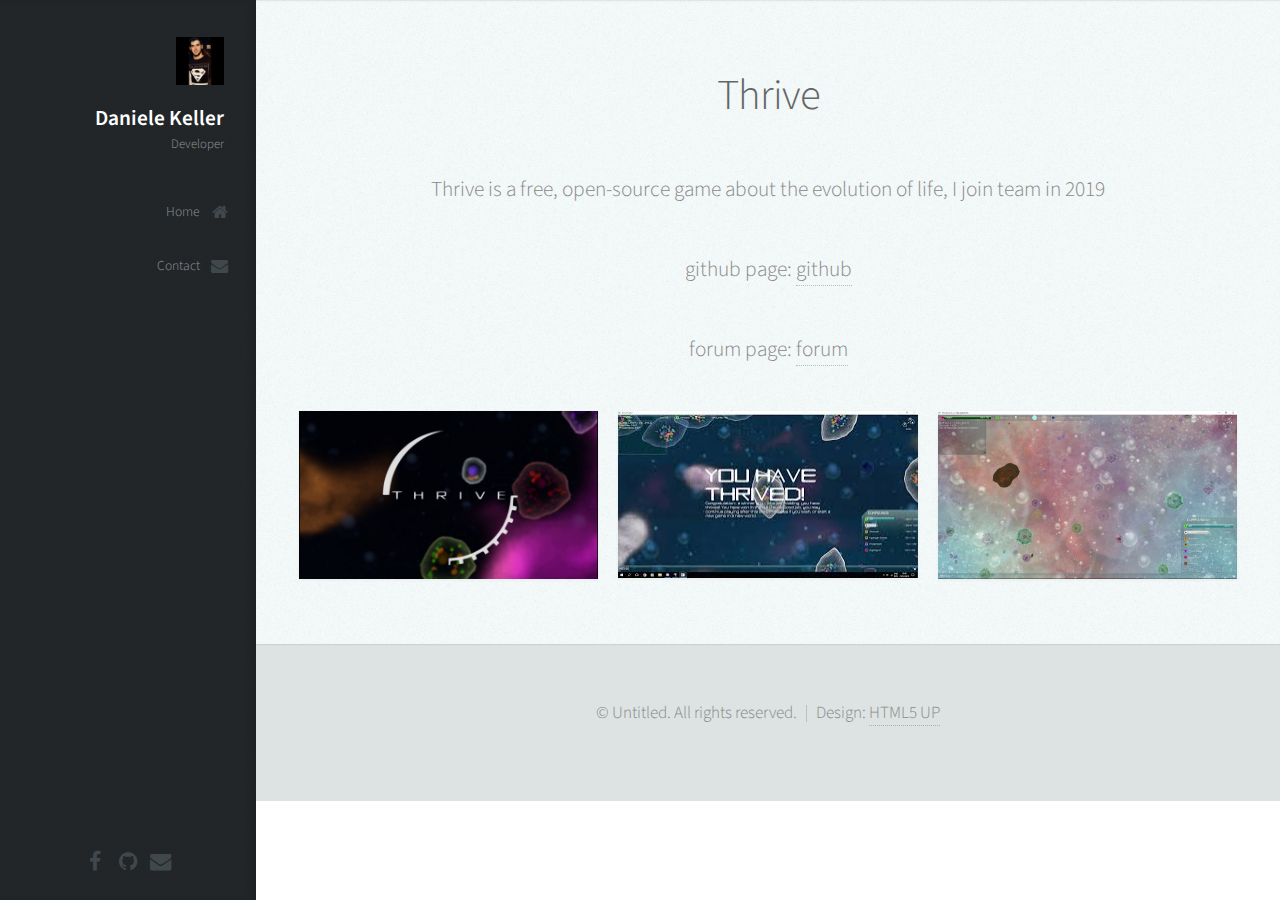
==== thrive.html @ c4f32eb5 "all site" ====
<!DOCTYPE HTML>
<!--
	Prologue by HTML5 UP
	html5up.net | @n33co
	Free for personal and commercial use under the CCA 3.0 license (html5up.net/license)
-->
<html>
	<head>
		<title>Thrive Porject</title>
		<meta http-equiv="content-type" content="text/html; charset=utf-8" />
		<meta name="description" content="" />
		<meta name="keywords" content="" />
		<!--[if lte IE 8]><script src="css/ie/html5shiv.js"></script><![endif]-->
		<script src="js/jquery.min.js"></script>
		<script src="js/jquery.scrolly.min.js"></script>
		<script src="js/jquery.scrollzer.min.js"></script>
		<script src="js/skel.min.js"></script>
		<script src="js/skel-layers.min.js"></script>
		<script src="js/init.js"></script>
		<noscript>
			<link rel="stylesheet" href="css/skel.css" />
			<link rel="stylesheet" href="css/style.css" />
			<link rel="stylesheet" href="css/style-wide.css" />
		</noscript>
		<!--[if lte IE 9]><link rel="stylesheet" href="css/ie/v9.css" /><![endif]-->
		<!--[if lte IE 8]><link rel="stylesheet" href="css/ie/v8.css" /><![endif]-->
	</head>
	<body>

		<!-- Header -->
			<div id="header" class="skel-layers-fixed">

				<div class="top">

					<!-- Logo -->
						<div id="logo">
							<span class="image avatar48"><img src="images/avatar.jpg" alt="" /></span>
							<h1 id="title">Daniele Keller</h1>
							<p>Developer</p>
						</div>

					<!-- Nav -->
						<nav id="nav">
							<!--
							
								Prologue's nav expects links in one of two formats:
								
								1. Hash link (scrolls to a different section within the page)
								
								   <li><a href="#foobar" id="foobar-link" class="icon fa-whatever-icon-you-want skel-layers-ignoreHref"><span class="label">Foobar</span></a></li>

								2. Standard link (sends the user to another page/site)

								   <li><a href="http://foobar.tld" id="foobar-link" class="icon fa-whatever-icon-you-want"><span class="label">Foobar</span></a></li>
							
							-->
							<ul>
								<li><a href="index.html" id="top-link" class="skel-layers-ignoreHref"><span class="icon fa-home">Home</span></a></li>
								<li><a href="index.html#contact" id="contact-link" class="skel-layers-ignoreHref"><span class="icon fa-envelope">Contact</span></a></li>
							</ul>
						</nav>
						
				</div>
				
				<div class="bottom">

					<!-- Social Icons -->
						<ul class="icons">
							<li><a href="#" class="icon fa-facebook"><span class="label">Facebook</span></a></li>
							<li><a href="#" class="icon fa-github"><span class="label">Github</span></a></li>
							<li><a href="#" class="icon fa-envelope"><span class="label">Email</span></a></li>
						</ul>
				
				</div>
			
			</div>

		<!-- Main -->
			<div id="main">
					
				<!-- Portfolio -->
					<section id="portfolio" class="two">
						<div class="container">
					
							<header>
								<h2>Thrive</h2>
							</header>
							
							<p>Thrive is a free, open-source game about the evolution of life, I join team in 2019</p>
							<p>github page:  <a href="https://github.com/Revolutionary-Games">github </a></p>
							<p>forum page:  <a href="https://community.revolutionarygamesstudio.com/">forum </a></p>
						
							<div class="row">
								<div class="4u">
									<article class="item">
									    <img src="images/thrive2.jpg" class="image fit" />
									</article>
								</div>
								<div class="4u">
									<article class="item">
										<img src="images/thrive3.jpg" class="image fit" />
									</article>
								</div>
								<div class="4u">
									<article class="item">
										<img src="images/thrive5.png" class="image fit" />
									</article>
								</div>
							</div>

						</div>
					</section>
			</div>

		<!-- Footer -->
			<div id="footer">
				
				<!-- Copyright -->
					<ul class="copyright">
						<li>&copy; Untitled. All rights reserved.</li><li>Design: <a href="http://html5up.net">HTML5 UP</a></li>
					</ul>
				
			</div>

	</body>
</html>
---- css/skel.css ----
/* Resets (http://meyerweb.com/eric/tools/css/reset/ | v2.0 | 20110126 | License: none (public domain)) */

	html,body,div,span,applet,object,iframe,h1,h2,h3,h4,h5,h6,p,blockquote,pre,a,abbr,acronym,address,big,cite,code,del,dfn,em,img,ins,kbd,q,s,samp,small,strike,strong,sub,sup,tt,var,b,u,i,center,dl,dt,dd,ol,ul,li,fieldset,form,label,legend,table,caption,tbody,tfoot,thead,tr,th,td,article,aside,canvas,details,embed,figure,figcaption,footer,header,hgroup,menu,nav,output,ruby,section,summary,time,mark,audio,video{margin:0;padding:0;border:0;font-size:100%;font:inherit;vertical-align:baseline;}article,aside,details,figcaption,figure,footer,header,hgroup,menu,nav,section{display:block;}body{line-height:1;}ol,ul{list-style:none;}blockquote,q{quotes:none;}blockquote:before,blockquote:after,q:before,q:after{content:'';content:none;}table{border-collapse:collapse;border-spacing:0;}body{-webkit-text-size-adjust:none}

/* Box Model */

	*, *:before, *:after {
		-moz-box-sizing: border-box;
		-webkit-box-sizing: border-box;
		box-sizing: border-box;
	}

/* Container */

	.container {
		margin-left: auto;
		margin-right: auto;

		/* width: (containers) */
		width: 1200px;
	}

	/* Modifiers */

		/* 125% */
			.container.\31 25\25 {
				width: 100%;

				/* max-width: (containers * 1.25) */
				max-width: 1500px;

				/* min-width: (containers) */
				min-width: 1200px;
			}

		/* 75% */
			.container.\37 5\25 {

				/* width: (containers * 0.75) */
				width: 900px;

			}

		/* 50% */
			.container.\35 0\25 {

				/* width: (containers * 0.50) */
				width: 600px;

			}

		/* 25% */
			.container.\32 5\25 {

				/* width: (containers * 0.25) */
				width: 300px;

			}

/* Grid */

	.row {
		border-bottom: solid 1px transparent;
	}

	.row > * {
		float: left;
	}

	.row:after, .row:before {
		content: '';
		display: block;
		clear: both;
		height: 0;
	}

	.row.uniform > * > :first-child {
		margin-top: 0;
	}

	.row.uniform > * > :last-child {
		margin-bottom: 0;
	}

	/* Gutters */

		/* Normal */

			.row > * {
				/* padding: (gutters.horizontal) 0 0 (gutters.vertical) */
				padding: 40px 0 0 40px;
			}

			.row {
				/* margin: -(gutters.horizontal) 0 -1px -(gutters.vertical) */
				margin: -40px 0 -1px -40px;
			}

			.row.uniform > * {
				/* padding: (gutters.vertical) 0 0 (gutters.vertical) */
				padding: 40px 0 0 40px;
			}

			.row.uniform {
				/* margin: -(gutters.vertical) 0 -1px -(gutters.vertical) */
				margin: -40px 0 -1px -40px;
			}

		/* 200% */

			.row.\32 00\25 > * {
				/* padding: (gutters.horizontal) 0 0 (gutters.vertical) */
				padding: 80px 0 0 80px;
			}

			.row.\32 00\25 {
				/* margin: -(gutters.horizontal) 0 -1px -(gutters.vertical) */
				margin: -80px 0 -1px -80px;
			}

			.row.uniform.\32 00\25 > * {
				/* padding: (gutters.vertical) 0 0 (gutters.vertical) */
				padding: 80px 0 0 80px;
			}

			.row.uniform.\32 00\25 {
				/* margin: -(gutters.vertical) 0 -1px -(gutters.vertical) */
				margin: -80px 0 -1px -80px;
			}

		/* 150% */

			.row.\31 50\25 > * {
				/* padding: (gutters.horizontal) 0 0 (gutters.vertical) */
				padding: 60px 0 0 60px;
			}

			.row.\31 50\25 {
				/* margin: -(gutters.horizontal) 0 -1px -(gutters.vertical) */
				margin: -60px 0 -1px -60px;
			}

			.row.uniform.\31 50\25 > * {
				/* padding: (gutters.vertical) 0 0 (gutters.vertical) */
				padding: 60px 0 0 60px;
			}

			.row.uniform.\31 50\25 {
				/* margin: -(gutters.vertical) 0 -1px -(gutters.vertical) */
				margin: -60px 0 -1px -60px;
			}

		/* 50% */

			.row.\35 0\25 > * {
				/* padding: (gutters.horizontal) 0 0 (gutters.vertical) */
				padding: 20px 0 0 20px;
			}

			.row.\35 0\25 {
				/* margin: -(gutters.horizontal) 0 -1px -(gutters.vertical) */
				margin: -20px 0 -1px -20px;
			}

			.row.uniform.\35 0\25 > * {
				/* padding: (gutters.vertical) 0 0 (gutters.vertical) */
				padding: 20px 0 0 20px;
			}

			.row.uniform.\35 0\25 {
				/* margin: -(gutters.vertical) 0 -1px -(gutters.vertical) */
				margin: -20px 0 -1px -20px;
			}

		/* 25% */

			.row.\32 5\25 > * {
				/* padding: (gutters.horizontal) 0 0 (gutters.vertical) */
				padding: 10px 0 0 10px;
			}

			.row.\32 5\25 {
				/* margin: -(gutters.horizontal) 0 -1px -(gutters.vertical) */
				margin: -10px 0 -1px -10px;
			}

			.row.uniform.\32 5\25 > * {
				/* padding: (gutters.vertical) 0 0 (gutters.vertical) */
				padding: 10px 0 0 10px;
			}

			.row.uniform.\32 5\25 {
				/* margin: -(gutters.vertical) 0 -1px -(gutters.vertical) */
				margin: -10px 0 -1px -10px;
			}

		/* 0% */

			.row.\30 \25 > * {
				padding: 0;
			}

			.row.\30 \25 {
				margin: 0 0 -1px 0;
			}

	/* Cells */

		.\31 2u, .\31 2u\24 { width: 100%; clear: none; margin-left: 0; }
		.\31 1u, .\31 1u\24 { width: 91.6666666667%; clear: none; margin-left: 0; }
		.\31 0u, .\31 0u\24 { width: 83.3333333333%; clear: none; margin-left: 0; }
		.\39 u, .\39 u\24 { width: 75%; clear: none; margin-left: 0; }
		.\38 u, .\38 u\24 { width: 66.6666666667%; clear: none; margin-left: 0; }
		.\37 u, .\37 u\24 { width: 58.3333333333%; clear: none; margin-left: 0; }
		.\36 u, .\36 u\24 { width: 50%; clear: none; margin-left: 0; }
		.\35 u, .\35 u\24 { width: 41.6666666667%; clear: none; margin-left: 0; }
		.\34 u, .\34 u\24 { width: 33.3333333333%; clear: none; margin-left: 0; }
		.\33 u, .\33 u\24 { width: 25%; clear: none; margin-left: 0; }
		.\32 u, .\32 u\24 { width: 16.6666666667%; clear: none; margin-left: 0; }
		.\31 u, .\31 u\24 { width: 8.3333333333%; clear: none; margin-left: 0; }

		.\31 2u\24 + *,
		.\31 1u\24 + *,
		.\31 0u\24 + *,
		.\39 u\24 + *,
		.\38 u\24 + *,
		.\37 u\24 + *,
		.\36 u\24 + *,
		.\35 u\24 + *,
		.\34 u\24 + *,
		.\33 u\24 + *,
		.\32 u\24 + *,
		.\31 u\24 + * {
			clear: left;
		}

		.\-11u { margin-left: 91.6666666667% }
		.\-10u { margin-left: 83.3333333333% }
		.\-9u { margin-left: 75% }
		.\-8u { margin-left: 66.6666666667% }
		.\-7u { margin-left: 58.3333333333% }
		.\-6u { margin-left: 50% }
		.\-5u { margin-left: 41.6666666667% }
		.\-4u { margin-left: 33.3333333333% }
		.\-3u { margin-left: 25% }
		.\-2u { margin-left: 16.6666666667% }
		.\-1u { margin-left: 8.3333333333% }
---- css/style.css ----
@charset 'UTF-8';
@import url("font-awesome.min.css");
@import url("http://fonts.googleapis.com/css?family=Source+Sans+Pro:300,300italic,400,600");

/*
	Prologue by HTML5 UP
	html5up.net | @n33co
	Free for personal and commercial use under the CCA 3.0 license (html5up.net/license)
*/

/*********************************************************************************/
/* Basic                                                                         */
/*********************************************************************************/

	body
	{
		background: #fff;
	}

		body.is-loading *
		{
			-moz-transition: none !important;
			-webkit-transition: none !important;
			-o-transition: none !important;
			-ms-transition: none !important;
			transition: none !important;
			-moz-animation: none !important;
			-webkit-animation: none !important;
			-o-animation: none !important;
			-ms-animation: none !important;
			animation: none !important;
		}

	body,input,textarea,select
	{
		font-family: 'Source Sans Pro', sans-serif;
		font-size: 19pt;
		font-weight: 300;
		line-height: 1.75em;
		color: #888;
	}

	h1,h2,h3,h4,h5,h6
	{
		font-weight: 300;
		color: #666;
		line-height: 1.5em;
	}
	
		h1 a, h2 a, h3 a, h4 a, h5 a, h6 a
		{
			color: inherit;
			text-decoration: none;
		}

		h1 strong, h2 strong, h3 strong, h4 strong, h5 strong, h6 strong
		{
			color: #333;
		}
		
		h2
		{
			font-size: 2em;
			letter-spacing: -1px;
		}
		
			h2.alt
			{
				color: #888;
			}
			
			h2.alt strong
			{
				color: #666;
			}

		h3
		{
			font-size: 1.5em;
		}

	header
	{
		margin: 0 0 2em 0;
	}

		header > p
		{
			margin: 1em 0 0 0;
		}

	footer
	{
		margin: 2em 0 0 0;
	}

	strong, b
	{
		font-weight: 300;
		color: #666;
	}
	
	em, i
	{
		font-style: italic;
	}

	a
	{
		text-decoration: none;
		color: inherit;
		border-bottom: dotted 1px rgba(128,128,128,0.5);
		-moz-transition: color 0.35s ease-in-out, border-bottom-color 0.35s ease-in-out;
		-webkit-transition: color 0.35s ease-in-out, border-bottom-color 0.35s ease-in-out;
		-o-transition: color 0.35s ease-in-out, border-bottom-color 0.35s ease-in-out;
		-ms-transition: color 0.35s ease-in-out, border-bottom-color 0.35s ease-in-out;
		transition: color 0.35s ease-in-out, border-bottom-color 0.35s ease-in-out;
		outline: 0;
	}

		a:hover
		{
			color: #E27689;
			border-bottom-color: rgba(255,255,255,0);
		}
		li:hover{
			background-color: rgba(255,255,255,0)
		}

	sub
	{
		position: relative;
		top: 0.5em;
		font-size: 0.8em;
	}
	
	sup
	{
		position: relative;
		top: -0.5em;
		font-size: 0.8em;
	}
	
	hr
	{
		border: 0;
		border-top: solid 1px #ddd;
	}
	
	blockquote
	{
		border-left: solid 0.5em #ddd;
		padding: 1em 0 1em 2em;
		font-style: italic;
	}
	
	p, ul, ol, dl, table
	{
		margin-bottom: 2em;
	}

	a::hover {
		background-color: red;
	}

	br.clear
	{
		clear: both;
	}

	/* Sections/Article */
	
		section,
		article
		{
			margin-bottom: 3em;
		}
		
			section > :last-child,
			article > :last-child,
			section > .container > :last-child,
			article > .container > :last-child
			{
				margin-bottom: 0;
			}

			section:last-child,
			article:last-child
			{
				margin-bottom: 0;
			}

			.row > section,
			.row > article
			{
				margin-bottom: 0;
			}

	/* Image */

		.image
		{
			display: inline-block;
			border: 0;
		}
		
			.image img
			{
				display: block;
				width: 100%;
			}
			
			.image.avatar48
			{
				width: 48px;
				height: 48px;
				background: #f00;
			}
			
				.image.avatar48 img
				{
					width: 48px;
					height: 48px;
				}

			.image.fit
			{
				display: block;
				width: 100%;
			}
			
			.image.featured
			{
				display: block;
				vertical-align: center;
				width: 60%;
				margin: 0 0 2em 0;
				margin-left: 20%;
			}
			
			.image.left
			{
				float: left;
				margin: 0 2em 2em 0;
			}
			
			.image.centered
			{
				display: block;
				margin: 0 0 2em 0;
			}

				.image.centered img
				{
					margin: 0 auto;
					width: auto;
				}

	/* List */

		ul
		{
		}

			ul.default
			{
				list-style: disc;
				padding-left: 1em;
			}
			
				ul.default li
				{
					padding-left: 0.5em;
				}		

			ul.icons
			{
				cursor: default;
			}	
			
				ul.icons li
				{
					display: inline-block;
				}
				
					ul.icons a
					{
						display: inline-block;
						width: 2em;
						height: 2em;
						line-height: 2em;
						text-align: center;
						border: 0;
					}

		ol
		{
		}
		
			ol.default
			{
				list-style: decimal;
				padding-left: 1.25em;
			}

				ol.default li
				{
					padding-left: 0.25em;
				}

	/* Form */

		form
		{
		}
		
			form label
			{
				display: block;
				text-align: left;
				margin-bottom: 0.5em;
			}
		
			form input[type="text"],
			form input[type="email"],
			form input[type="password"],
			form select,
			form textarea
			{
				position: relative;
				-webkit-appearance: none;
				display: block;
				border: 0;
				outline: 0;
				background: #fff;
				background: rgba(255,255,255,0.75);
				width: 100%;
				border-radius: 0.35em;
				padding: 0.75em 1em 0.75em 1em;
				box-shadow: inset 0 0.1em 0.1em 0 rgba(0,0,0,0.05);
				border: solid 1px rgba(0,0,0,0.15);
				-moz-transition: all 0.35s ease-in-out;
				-webkit-transition: all 0.35s ease-in-out;
				-o-transition: all 0.35s ease-in-out;
				-ms-transition: all 0.35s ease-in-out;
				transition: all 0.35s ease-in-out;
			}

				form input[type="text"],
				form input[type="email"],
				form input[type="password"],
				form select
				{
					line-height: 1.25em;
				}

				form input[type="text"]:focus,
				form input[type="email"]:focus,
				form input[type="password"]:focus,
				form select:focus,
				form textarea:focus
				{
					box-shadow: 0 0 2px 1px #8ebebc;
					background: #fff;
				}
				
				form textarea
				{
					min-height: 14em;
				}

				form .formerize-placeholder
				{
					color: #555 !important;
				}

				form ::-webkit-input-placeholder
				{
					color: #555 !important;
				}

				form :-moz-placeholder
				{
					color: #555 !important;
				}

				form ::-moz-placeholder
				{
					color: #555 !important;
				}

				form :-ms-input-placeholder
				{
					color: #555 !important;
				}

				form ::-moz-focus-inner
				{
					border: 0;
				}
			
	/* Table */
	
		table
		{
			width: 100%;
		}
		
			table.default
			{
				width: 100%;
				text-align: left;
			}
			
				table.default tbody tr:nth-child(2n+2)
				{
					background: #f4f4f4;
				}
				
				table.default td
				{
					padding: 0.5em 1em 0.5em 1em;
				}
				
				table.default th
				{
					text-align: left;
					padding: 0.5em 1em 0.5em 1em;
					color: #fff;
					background: #222729 url('images/overlay.png');
				}
			
				table.default thead
				{
					background: #444;
					color: #fff;
				}
				
				table.default tfoot
				{
					background: #eee;
				}
				
				table.default tbody
				{
				}

	/* Button */
		
		input[type="button"],
		input[type="submit"],
		input[type="reset"],
		.button
		{
			position: relative;
			display: inline-block;
			border-radius: 0.35em;
			color: #fff !important;
			text-decoration: none;
			padding: 0.75em 2.5em 0.75em 2.5em;
			background-color: #8ebebc;
			border: 0;
			cursor: pointer;
			background-image: -moz-linear-gradient(top, rgba(0,0,0,0), rgba(0,0,0,0.15)), url('images/overlay.png');
			background-image: -webkit-linear-gradient(top, rgba(0,0,0,0), rgba(0,0,0,0.15)), url('images/overlay.png');
			background-image: -o-linear-gradient(top, rgba(0,0,0,0), rgba(0,0,0,0.15)), url('images/overlay.png');
			background-image: -ms-linear-gradient(top, rgba(0,0,0,0), rgba(0,0,0,0.15)), url('images/overlay.png');
			background-image: linear-gradient(top, rgba(0,0,0,0), rgba(0,0,0,0.15)), url('images/overlay.png');			
			-moz-transition: background-color 0.35s ease-in-out;
			-webkit-transition: background-color 0.35s ease-in-out;
			-o-transition: background-color 0.35s ease-in-out;
			-ms-transition: background-color 0.35s ease-in-out;
			transition: background-color 0.35s ease-in-out;
		}

			input[type="button"]:hover,
			input[type="submit"]:hover,
			input[type="reset"]:hover,
			.button:hover
			{
				background-color: #9ececc;
			}
			
			input[type="button"]:active,
			input[type="submit"]:active,
			input[type="reset"]:active,
			.button:active
			{
				background-color: #7eaeac;
			}
		
	/* Item */
	
		.item
		{
			box-shadow: 0 0.05em 0.15em 0 rgba(0,0,0,0.05);
			margin-bottom: 40px;
		}
		
			.item header
			{
				background: #fff;
				margin: 0;
				padding: 1em 0 1em 0;
				font-size: 0.8em;
			}

				.item header h3
				{
					font-size: 1em;
				}

/*********************************************************************************/
/* Icons                                                                         */
/*********************************************************************************/

	.icon {
		text-decoration: none;
	}

		.icon:before {
			display: inline-block;
			font-family: FontAwesome;
			font-size: 1.25em;
			text-decoration: none;
			font-style: normal;
			font-weight: normal;
			line-height: 1;
			-webkit-font-smoothing:antialiased;
			-moz-osx-font-smoothing:grayscale;
		}
		
		.icon > .label {
			display: none;
		}

/*********************************************************************************/
/* Header                                                                        */
/*********************************************************************************/
	
	#header
	{
		position: fixed;
		top: 0;
		left: 0;
		width: 375px;
		height: 100%;
		color: #fff;
		background: #222629 url('images/overlay.png');
		box-shadow: inset -0.25em 0 0.25em 0 rgba(0,0,0,0.1);
		text-align: right;
	}
	
		#header .top
		{
			position: absolute;
			left: 0;
			top: 0;
			width: 100%;
		}
	
		#header .bottom
		{
			position: absolute;
			left: 0;
			bottom: 0;
			width: 100%;
		}

		#header .icons
		{
			font-size: 0.8em;
			margin: 0 0 1em 0;
			text-align: center;
		}
		
			#header .icons a
			{
				color: #41484c;
				-moz-transition: color 0.35s ease-in-out;
				-webkit-transition: color 0.35s ease-in-out;
				-o-transition: color 0.35s ease-in-out;
				-ms-transition: color 0.35s ease-in-out;
				transition: color 0.35s ease-in-out;
			}
			
				#header .icons a:hover
				{
					color: #fff;
				}

	#logo
	{
		position: relative;
		margin: 1.75em 1.5em 1.5em 1.5em;
		min-height: 48px;
		cursor: default;
	}
	
		#logo h1
		{
			position: relative;
			color: #fff;
			font-weight: 600;
			font-size: 1em;
			line-height: 1em;
		}
	
		#logo p
		{
			position: relative;
			display: block;
			font-size: 0.6em;
			color: rgba(255,255,255,0.5);
			line-height: 1.25em;
			margin: 0.5em 0 0 0;
		}
		
		#logo .image
		{
			position: absolute;
			left: 0;
			top: 0;
		}
	
	#nav
	{
	}
	
		#nav ul
		{
		}
		
			#nav ul li
			{
			}
			
				#nav ul li a
				{
					display: block;
					padding: 0.5em 1.5em 0.5em 1.5em;
					color: rgba(255,255,255,0.5);
					text-decoration: none;
					outline: 0;
					border: 0;
					-moz-transition: none;
					-webkit-transition: none;
					-o-transition: none;
					-ms-transition: none;
					transition: none;
				}
				
					#nav ul li a span
					{
						position: relative;
						display: block;
						font-size: 0.8em;
					}
					
						#nav ul li a span:before
						{
							position: absolute;
							left: 0;
							color: #41484c;
							text-align: center;
							width: 1.25em;
							line-height: 1.75em;
						}

					#nav ul li a.active
					{
						background: rgba(0,0,0,0.15);
						box-shadow: inset 0 0 0.25em 0 rgba(0,0,0,0.125);
						color: #fff;
					}

						#nav ul li a.active span
						{
						}

							#nav ul li a.active span:before
							{
								color: #e27689;
							}

/*********************************************************************************/
/* Footer                                                                        */
/*********************************************************************************/
	
	#footer
	{
		margin-left: 375px;
		text-align: center;
		background-color: #dce3e2;
		padding: 3em 0 4em 0;
		box-shadow: inset 0 1px 0 0 rgba(0,0,0,0.05), inset 0 0.1em 0.1em 0 rgba(0,0,0,0.025);
		font-size: 0.8em;
	}

		#footer .copyright
		{
			cursor: default;
			margin: 0;
		}
			
			#footer .copyright li
			{
				display: inline-block;
				line-height: 1em;
				border-left: solid 1px rgba(128,128,128,0.35);
				padding: 0 0 0 0.5em;
				margin: 0 0 0 0.5em;
			}
			
			#footer .copyright li:first-child
			{
				border-left: 0;
				padding-left: 0;
				margin-left: 0;
			}

/*********************************************************************************/
/* Main                                                                          */
/*********************************************************************************/

	#main
	{
		margin-left: 375px;
	}
	
		#main > section
		{
			margin: 0;
			overflow: hidden;
			padding: 4em 0;
			box-shadow: inset 0 1px 0 0 rgba(0,0,0,0.05), inset 0 0.1em 0.1em 0 rgba(0,0,0,0.025);
			text-align: center;
			background-image: url('images/overlay.png');
		}

			#main > section.dark
			{
				color: #ddd;
				color: rgba(255,255,255,0.75);
			}

				#main > section.dark h2,
				#main > section.dark h3,
				#main > section.dark h4,
				#main > section.dark h5,
				#main > section.dark h6
				{
					color: inherit;
				}

				#main > section.dark strong,
				#main > section.dark a
				{
					color: #fff;
					border-color: inherit;
				}

					#main > section.dark a:hover
					{
						border-bottom-color: rgba(255,255,255,0);
					}

			#main > section.cover
			{
				padding: 6em 0;
				background-size: cover;
				background-position: center center;
			}
		
			#main > section.one
			{
				background-color: #81918E;
				background-image: url('../images/banner.jpg');
			}

			#main > section.two
			{
				background-color: #f5fafa;
			}
		
			#main > section.three
			{
				background-color: #ecf1f1;
			}
		
			#main > section.four
			{
				background-color: #e8edec;
			}
---- css/style-wide.css ----
/*
	Prologue by HTML5 UP
	html5up.net | @n33co
	Free for personal and commercial use under the CCA 3.0 license (html5up.net/license)
*/

/*********************************************************************************/
/* Basic                                                                         */
/*********************************************************************************/

	body,input,textarea,select
	{
		font-size: 17pt;
	}
	
/*********************************************************************************/
/* Header                                                                        */
/*********************************************************************************/

	#header
	{
		width: 300px;
	}
	
/*********************************************************************************/
/* Footer                                                                        */
/*********************************************************************************/

	#footer
	{
		margin-left: 300px;
	}
	
/*********************************************************************************/
/* Main                                                                          */
/*********************************************************************************/

	#main
	{
		margin-left: 300px;
	}
---- css/ie/v9.css ----
/*
	Prologue by HTML5 UP
	html5up.net | @n33co
	Free for personal and commercial use under the CCA 3.0 license (html5up.net/license)
*/

/*********************************************************************************/
/* Basic                                                                         */
/*********************************************************************************/

	/* Button */
		
		input[type="button"],
		input[type="submit"],
		input[type="reset"],
		.button
		{
			background-image: url('images/grad0-15.svg');
		}
---- css/ie/v8.css ----
/*
	Prologue by HTML5 UP
	html5up.net | @n33co
	Free for personal and commercial use under the CCA 3.0 license (html5up.net/license)
*/

/*********************************************************************************/
/* Basic                                                                         */
/*********************************************************************************/

	/* Section/Article */

		section,
		article
		{
		}
		
			section > .last-child,
			article > .last-child
			{
				margin-bottom: 0;
			}

			section.last-child,
			article.last-child
			{
				margin-bottom: 0;
			}

	/* Form */

		form
		{
		}
		
			form input[type="text"],
			form input[type="email"],
			form input[type="password"],
			form select,
			form textarea
			{
				-ms-behavior: url('css/ie/PIE.htc');
			}
			
	/* Button */
		
		input[type="button"],
		input[type="submit"],
		input[type="reset"],
		.button
		{
			-ms-behavior: url('css/ie/PIE.htc');
		}

/*********************************************************************************/
/* Header                                                                        */
/*********************************************************************************/

	#nav
	{
	}
	
		#nav ul
		{
		}
		
			#nav ul li
			{
			}
			
				#nav ul li a
				{
					color: #888;
				}

					#nav ul li a.active
					{
						background: #1C2022;
					}

/*********************************************************************************/
/* Main                                                                          */
/*********************************************************************************/

	#main
	{
	}

		#main > section
		{
		}
		
			#main > section.cover
			{
				background-position: auto;
				-ms-behavior: url('css/ie/backgroundsize.min.htc');
			}

/*********************************************************************************/
/* Side Panel                                                                    */
/*********************************************************************************/

	#sidePanelToggle
	{
	}
	
		#sidePanelToggle .toggle
		{
			background-color: #888;
		}
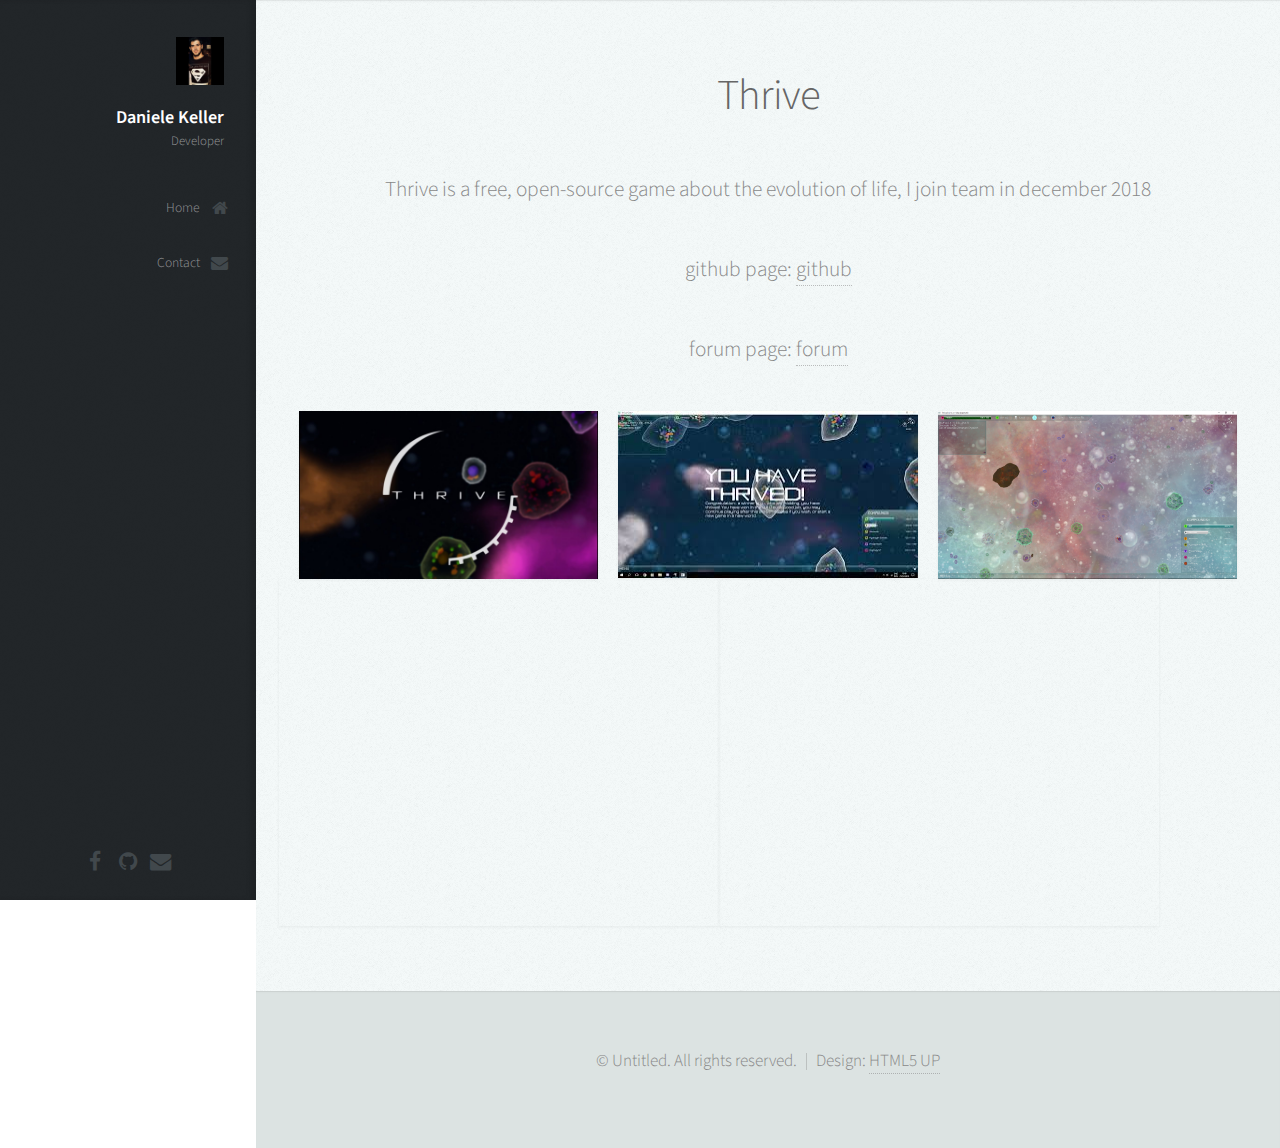
==== commit b55910c2: "Add video row" ====
--- a/thrive.html
+++ b/thrive.html
@@ -86,7 +86,7 @@
 								<h2>Thrive</h2>
 							</header>
 							
-							<p>Thrive is a free, open-source game about the evolution of life, I join team in 2019</p>
+							<p>Thrive is a free, open-source game about the evolution of life, I join team in december 2018</p>
 							<p>github page:  <a href="https://github.com/Revolutionary-Games">github </a></p>
 							<p>forum page:  <a href="https://community.revolutionarygamesstudio.com/">forum </a></p>
 						
@@ -107,6 +107,19 @@
 									</article>
 								</div>
 							</div>
+							<div class="row">
+								<article class="item">
+									<iframe width="420" height="315"
+										src="https://www.youtube.com/watch?v=j5ycAqx09Zw">
+									</iframe>
+								</article>
+								<article class="item">
+									<iframe width="420" height="315"
+										src="https://www.youtube.com/watch?v=irPRKDAn4A0">
+									</iframe>
+								</article>
+								</div>
+							</div>
 
 						</div>
 					</section>
@@ -123,4 +136,4 @@
 			</div>
 
 	</body>
-</html>+</html>
--- a/css/style.css
+++ b/css/style.css
@@ -1,6 +1,6 @@
 @charset 'UTF-8';
 @import url("font-awesome.min.css");
-@import url("http://fonts.googleapis.com/css?family=Source+Sans+Pro:300,300italic,400,600");
+@import url("https://fonts.googleapis.com/css?family=Source+Sans+Pro:300,300italic,400,600");
 
 /*
 	Prologue by HTML5 UP
@@ -602,7 +602,7 @@
 			position: relative;
 			color: #fff;
 			font-weight: 600;
-			font-size: 1em;
+			font-size: 0.85em;
 			line-height: 1em;
 		}
 	
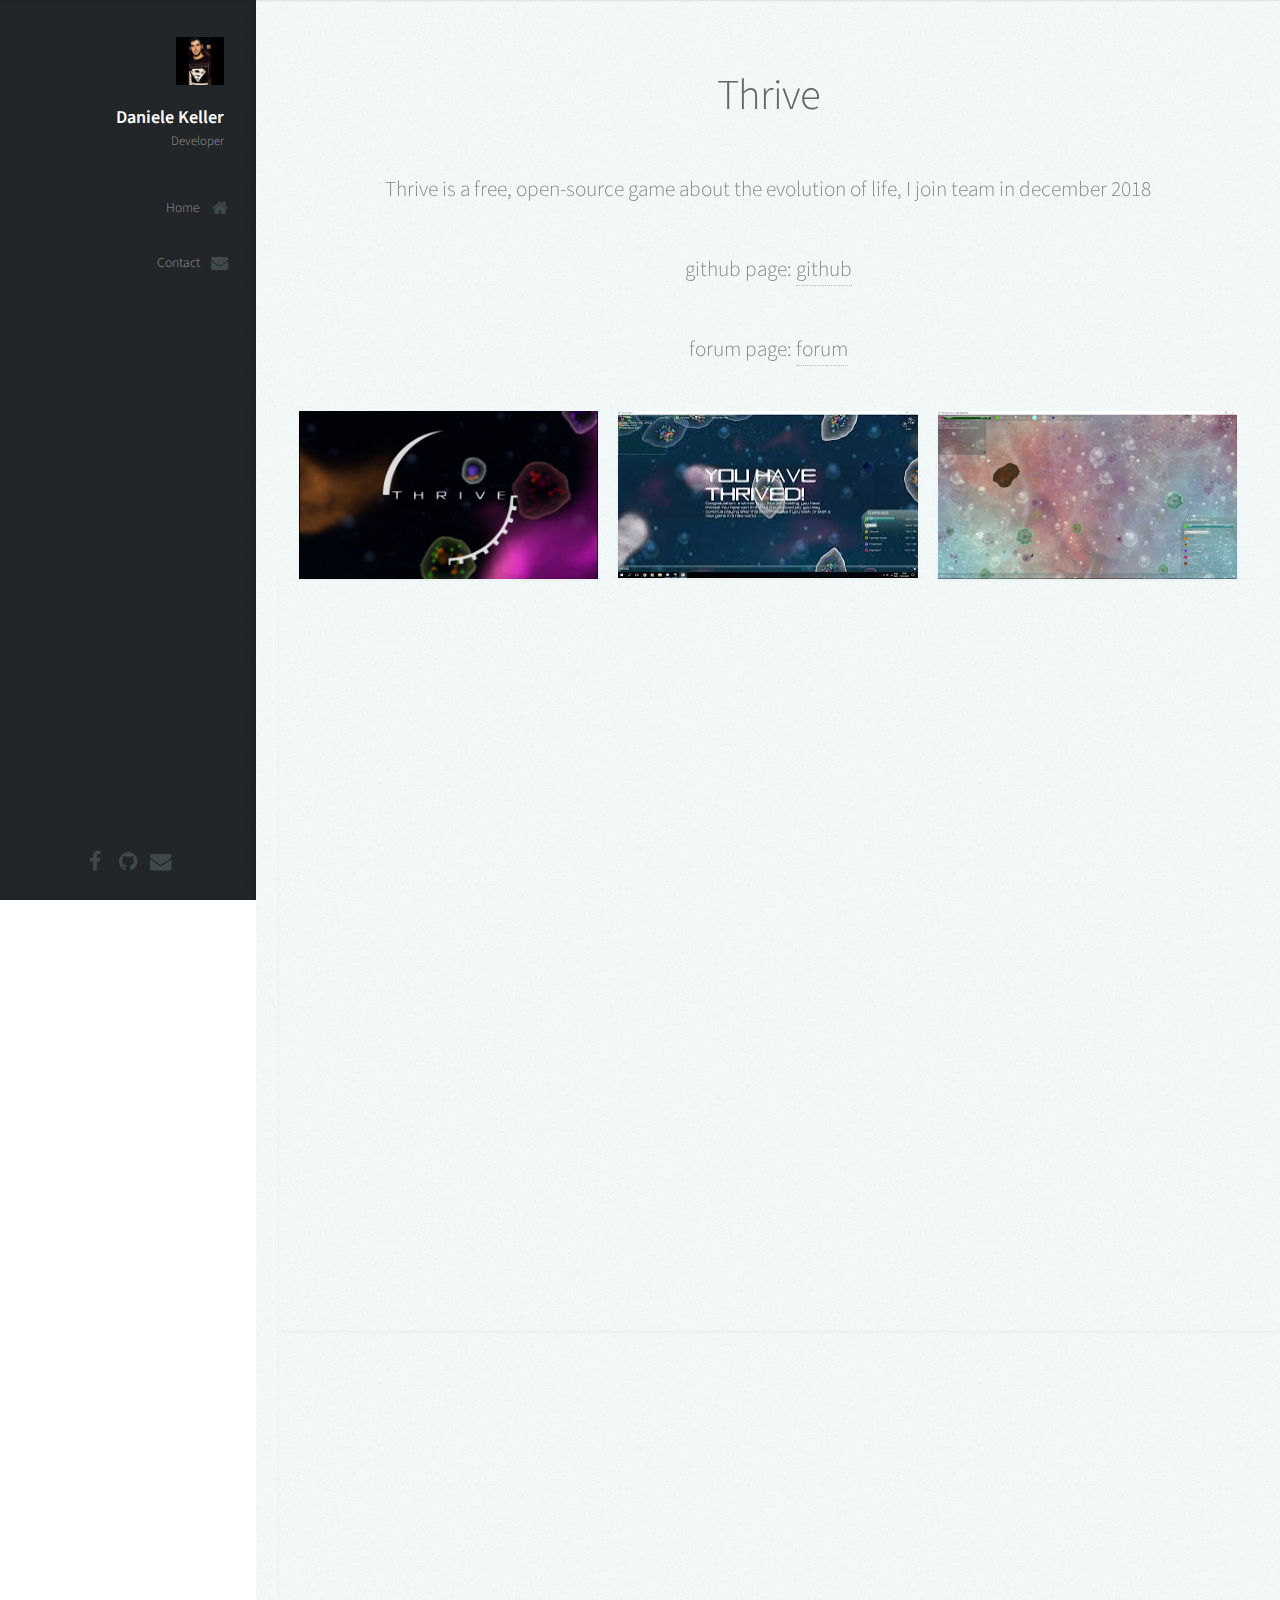
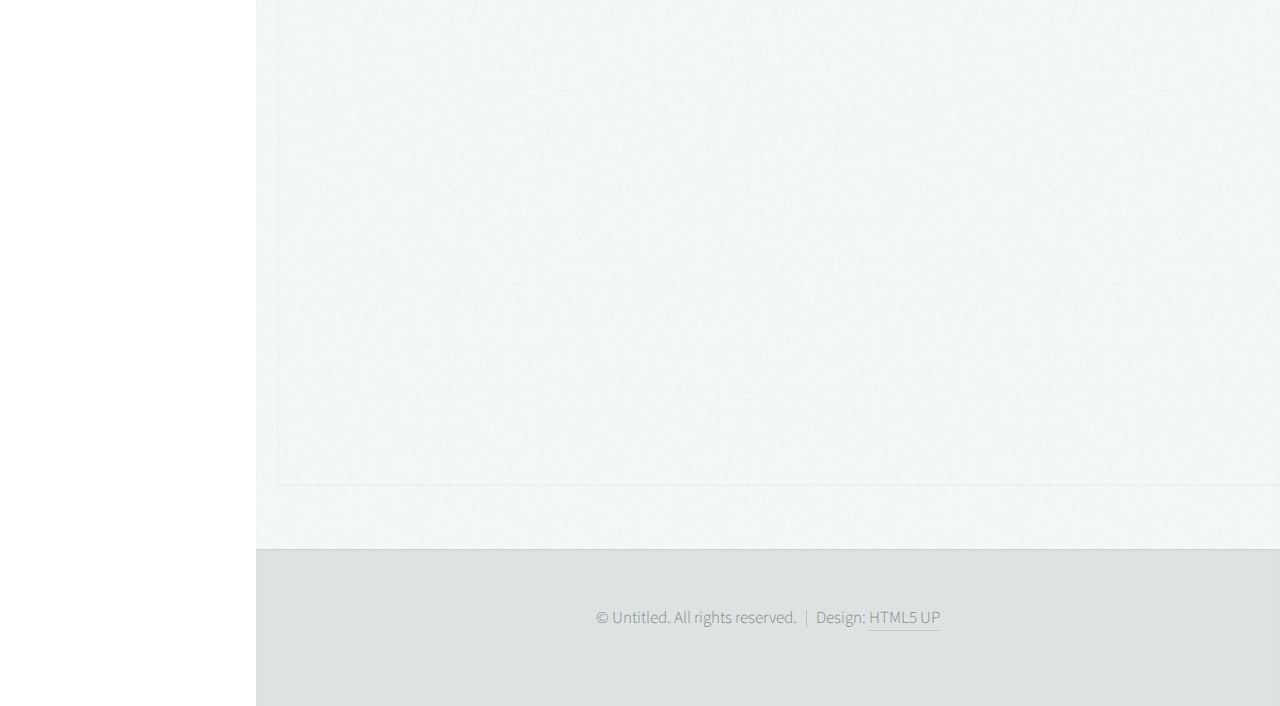
==== commit 3d4be69c: "update iframe video" ====
--- a/thrive.html
+++ b/thrive.html
@@ -109,14 +109,10 @@
 							</div>
 							<div class="row">
 								<article class="item">
-									<iframe width="420" height="315"
-										src="https://www.youtube.com/watch?v=j5ycAqx09Zw">
-									</iframe>
+									<iframe width="1280" height="720" src="https://www.youtube.com/embed/irPRKDAn4A0" frameborder="0" allow="accelerometer; autoplay; encrypted-media; gyroscope; picture-in-picture" allowfullscreen></iframe>
 								</article>
 								<article class="item">
-									<iframe width="420" height="315"
-										src="https://www.youtube.com/watch?v=irPRKDAn4A0">
-									</iframe>
+									<iframe width="1280" height="720" src="https://www.youtube.com/embed/j5ycAqx09Zw" frameborder="0" allow="accelerometer; autoplay; encrypted-media; gyroscope; picture-in-picture" allowfullscreen></iframe>
 								</article>
 								</div>
 							</div>
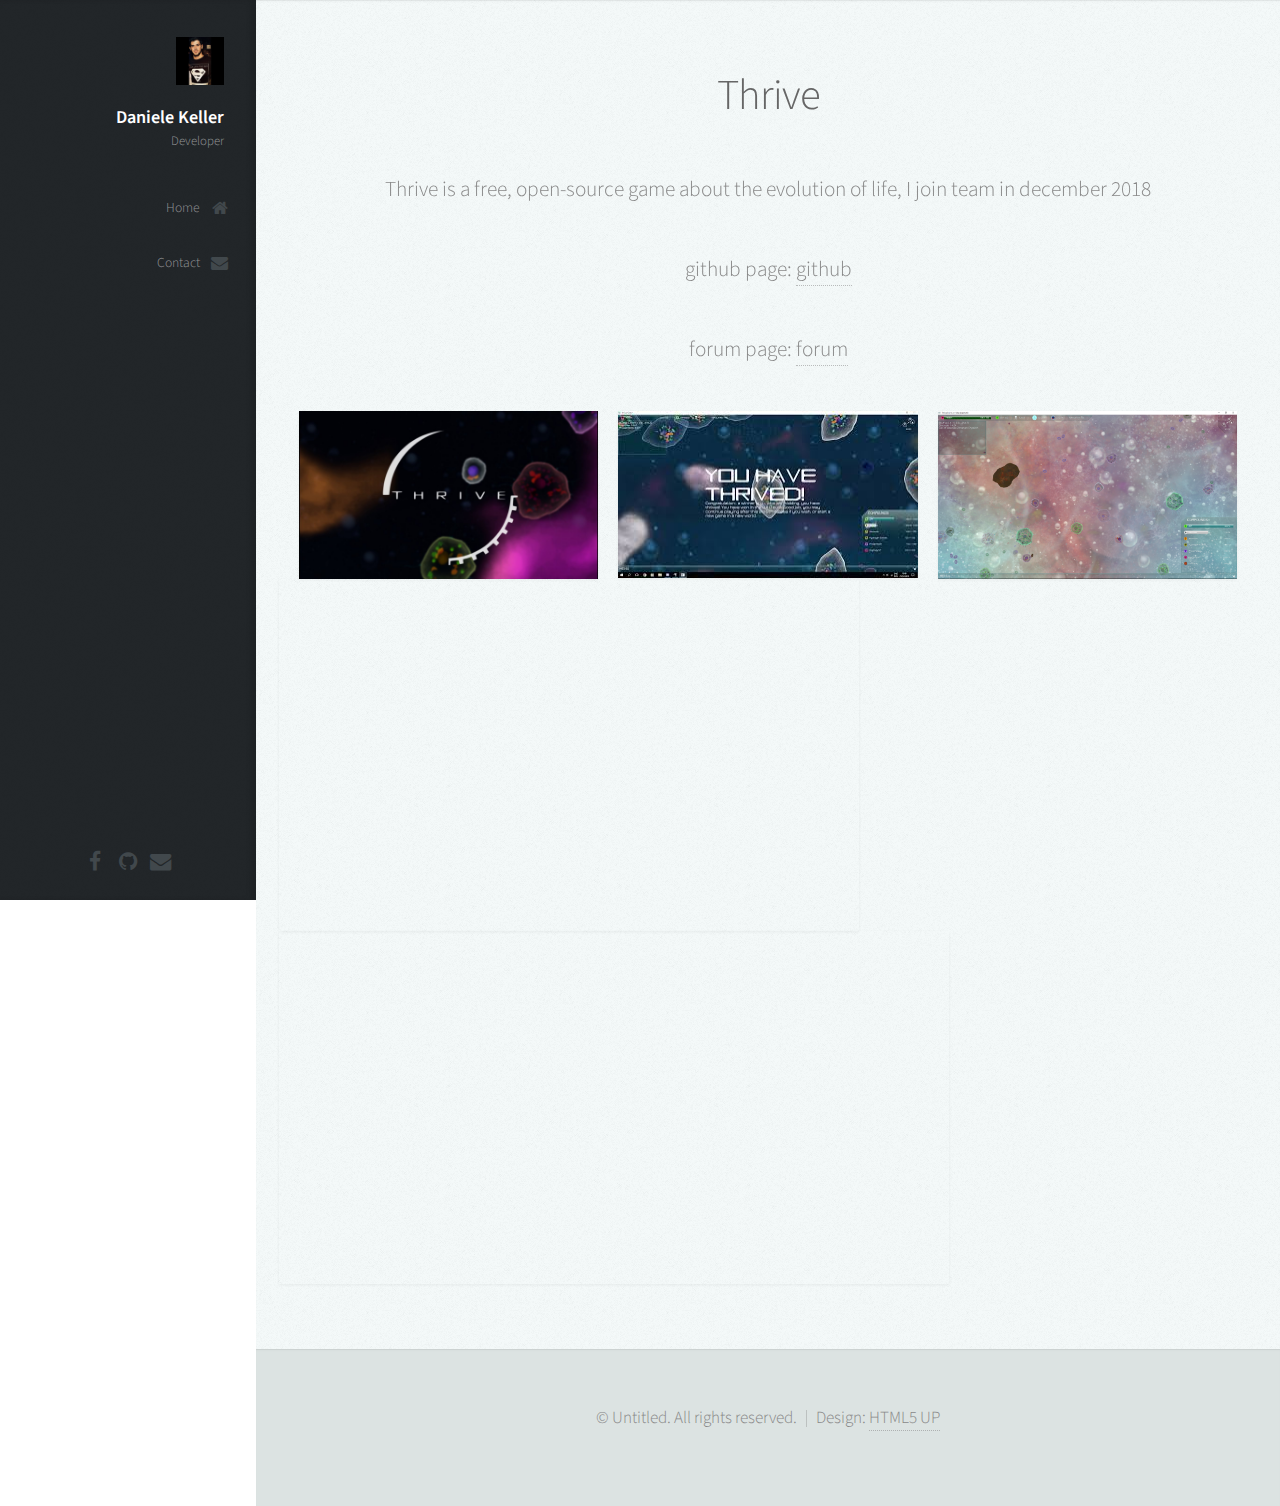
==== commit 7fa95c0b: "update size" ====
--- a/thrive.html
+++ b/thrive.html
@@ -109,10 +109,10 @@
 							</div>
 							<div class="row">
 								<article class="item">
-									<iframe width="1280" height="720" src="https://www.youtube.com/embed/irPRKDAn4A0" frameborder="0" allow="accelerometer; autoplay; encrypted-media; gyroscope; picture-in-picture" allowfullscreen></iframe>
+									<iframe width="560" height="320" src="https://www.youtube.com/embed/irPRKDAn4A0" frameborder="0" allow="accelerometer; autoplay; encrypted-media; gyroscope; picture-in-picture" allowfullscreen></iframe>
 								</article>
 								<article class="item">
-									<iframe width="1280" height="720" src="https://www.youtube.com/embed/j5ycAqx09Zw" frameborder="0" allow="accelerometer; autoplay; encrypted-media; gyroscope; picture-in-picture" allowfullscreen></iframe>
+									<iframe width="650" height="320" src="https://www.youtube.com/embed/j5ycAqx09Zw" frameborder="0" allow="accelerometer; autoplay; encrypted-media; gyroscope; picture-in-picture" allowfullscreen></iframe>
 								</article>
 								</div>
 							</div>
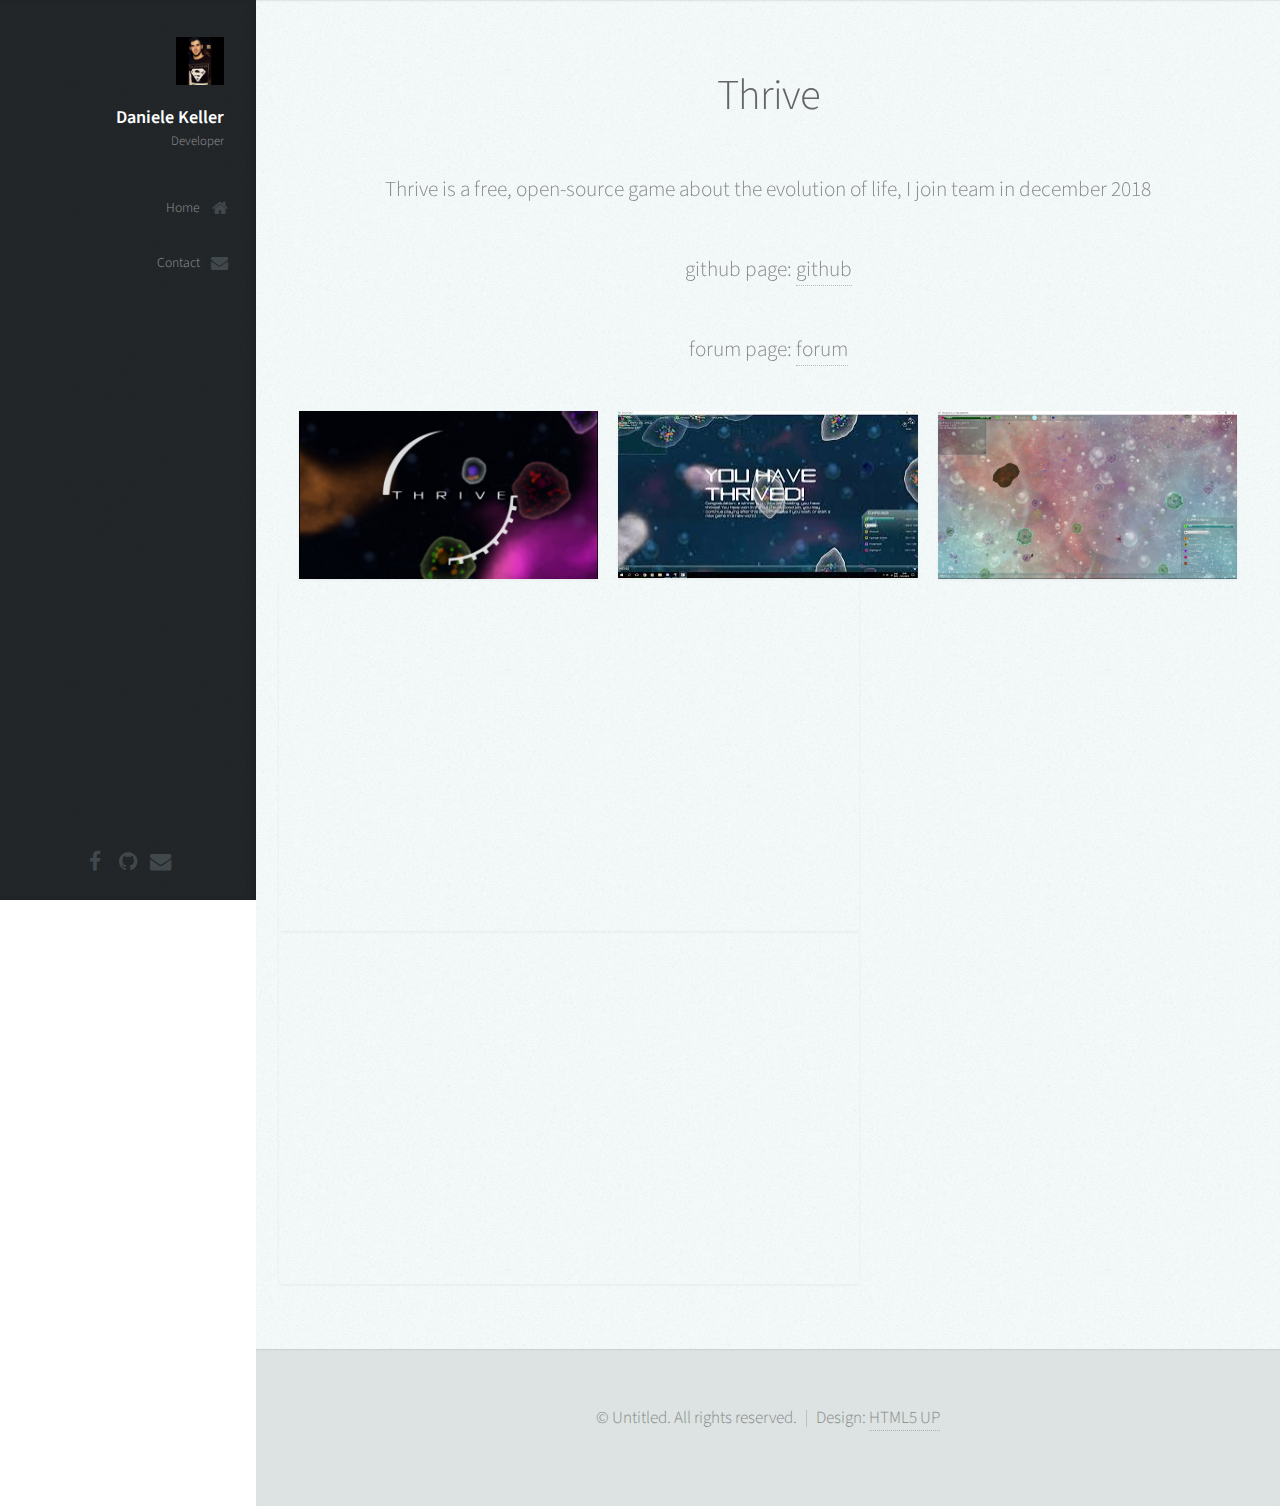
==== commit da4b8399: "typo" ====
--- a/thrive.html
+++ b/thrive.html
@@ -112,7 +112,7 @@
 									<iframe width="560" height="320" src="https://www.youtube.com/embed/irPRKDAn4A0" frameborder="0" allow="accelerometer; autoplay; encrypted-media; gyroscope; picture-in-picture" allowfullscreen></iframe>
 								</article>
 								<article class="item">
-									<iframe width="650" height="320" src="https://www.youtube.com/embed/j5ycAqx09Zw" frameborder="0" allow="accelerometer; autoplay; encrypted-media; gyroscope; picture-in-picture" allowfullscreen></iframe>
+									<iframe width="560" height="320" src="https://www.youtube.com/embed/j5ycAqx09Zw" frameborder="0" allow="accelerometer; autoplay; encrypted-media; gyroscope; picture-in-picture" allowfullscreen></iframe>
 								</article>
 								</div>
 							</div>
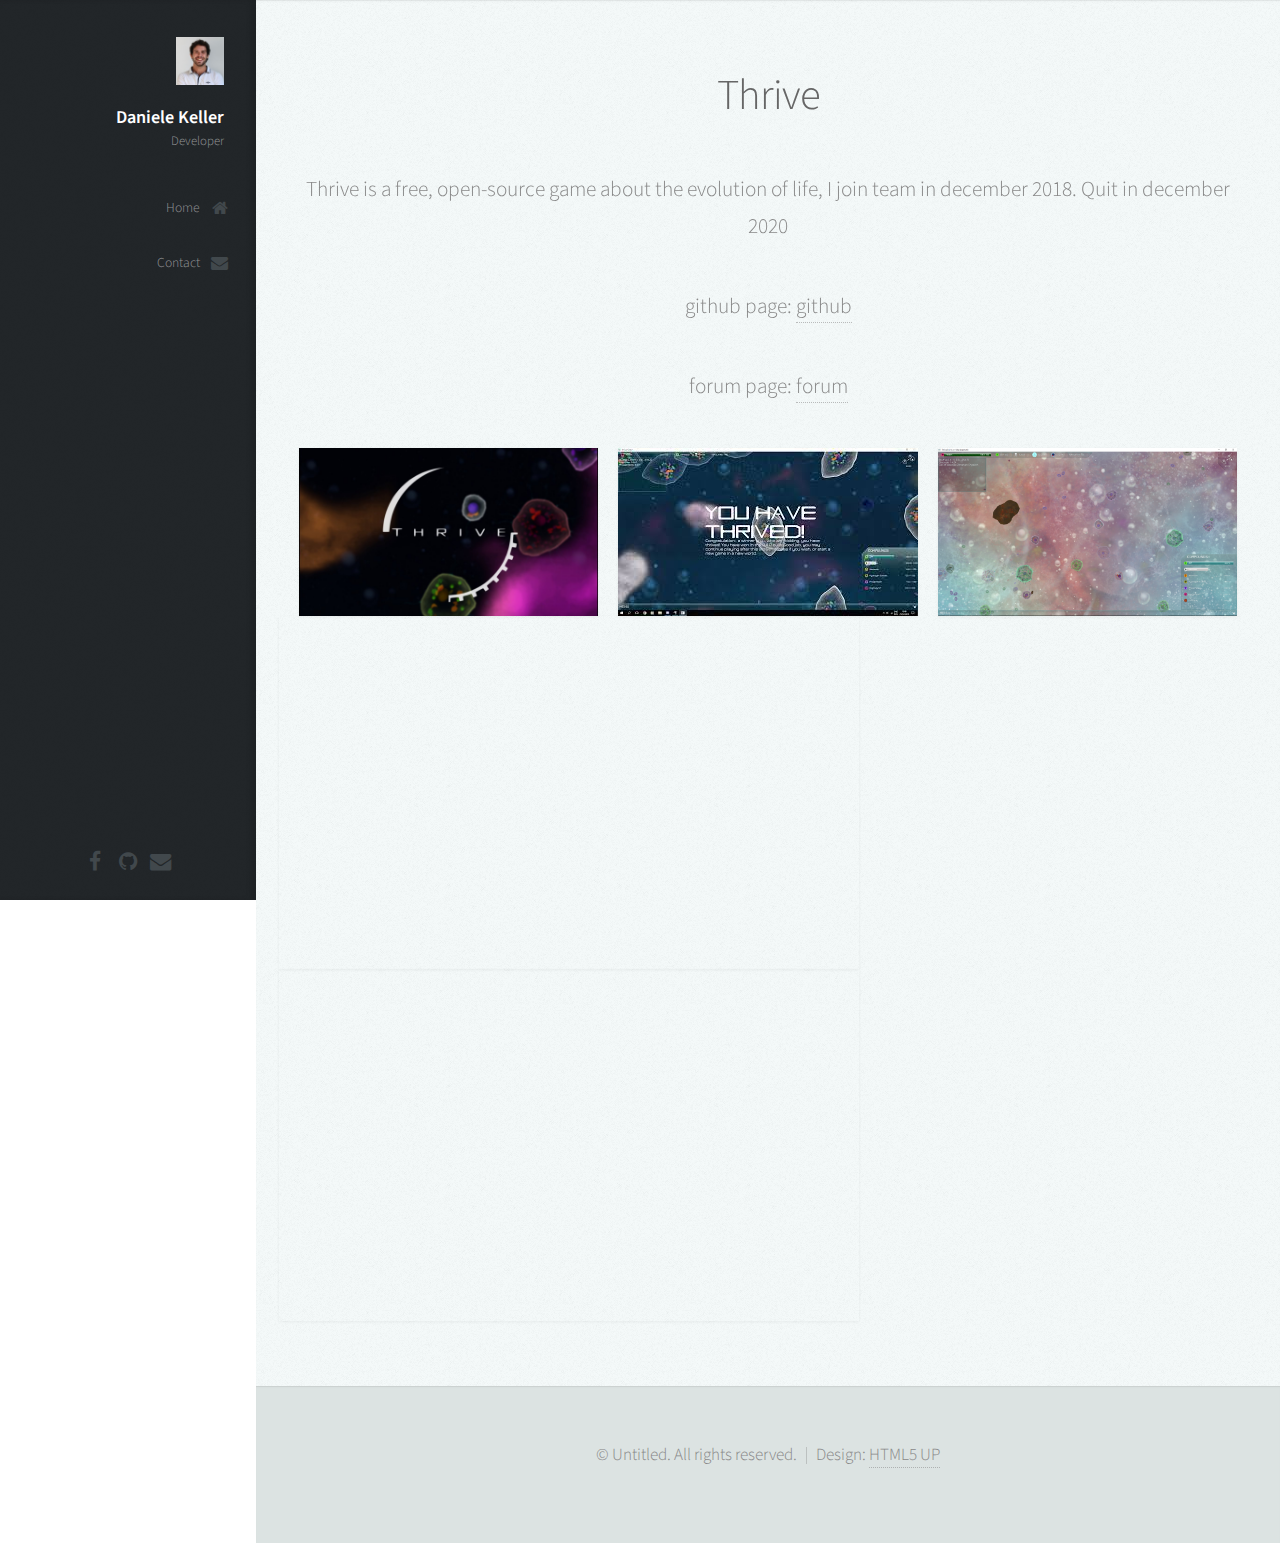
==== commit 5d8f0d6b: "thrive" ====
--- a/thrive.html
+++ b/thrive.html
@@ -86,7 +86,9 @@
 								<h2>Thrive</h2>
 							</header>
 							
-							<p>Thrive is a free, open-source game about the evolution of life, I join team in december 2018</p>
+							<p>Thrive is a free, open-source game about the evolution of life, I join team in december 2018.
+								Quit in december 2020
+							</p>
 							<p>github page:  <a href="https://github.com/Revolutionary-Games">github </a></p>
 							<p>forum page:  <a href="https://community.revolutionarygamesstudio.com/">forum </a></p>
 						
